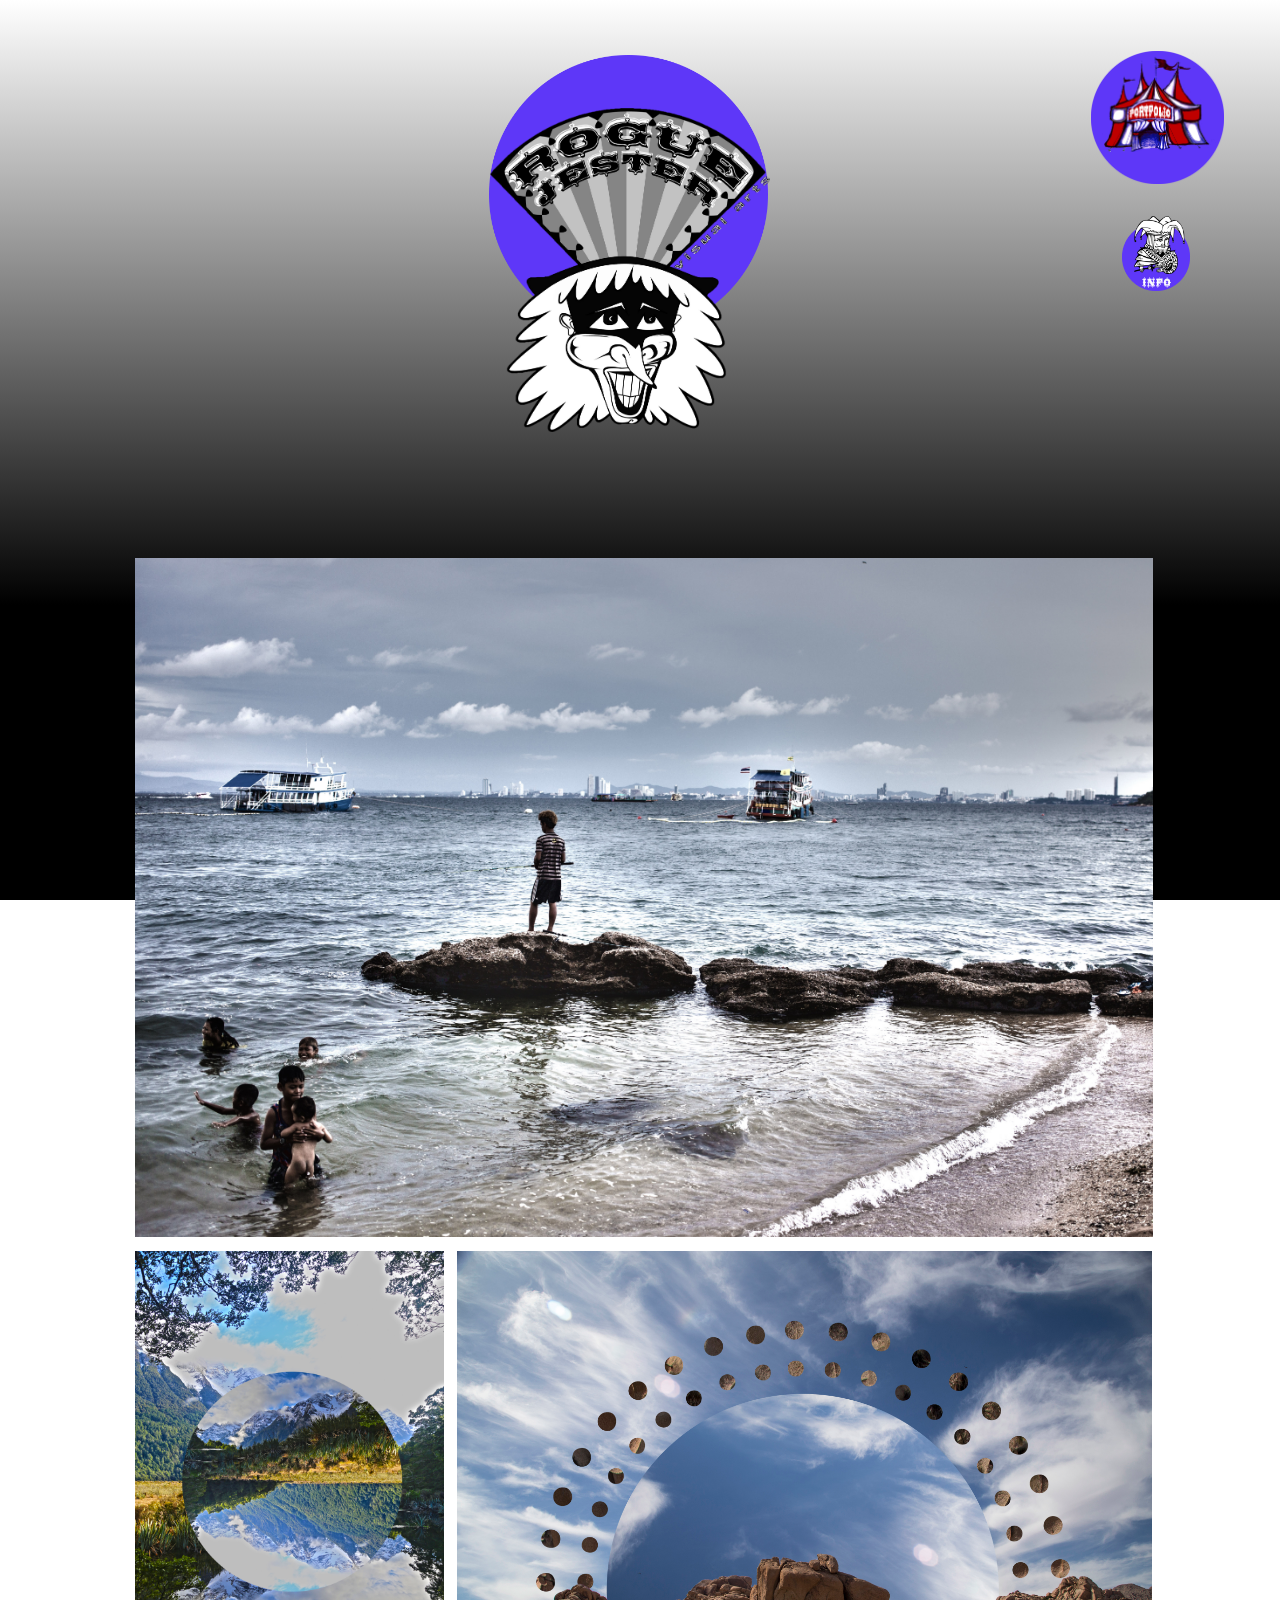
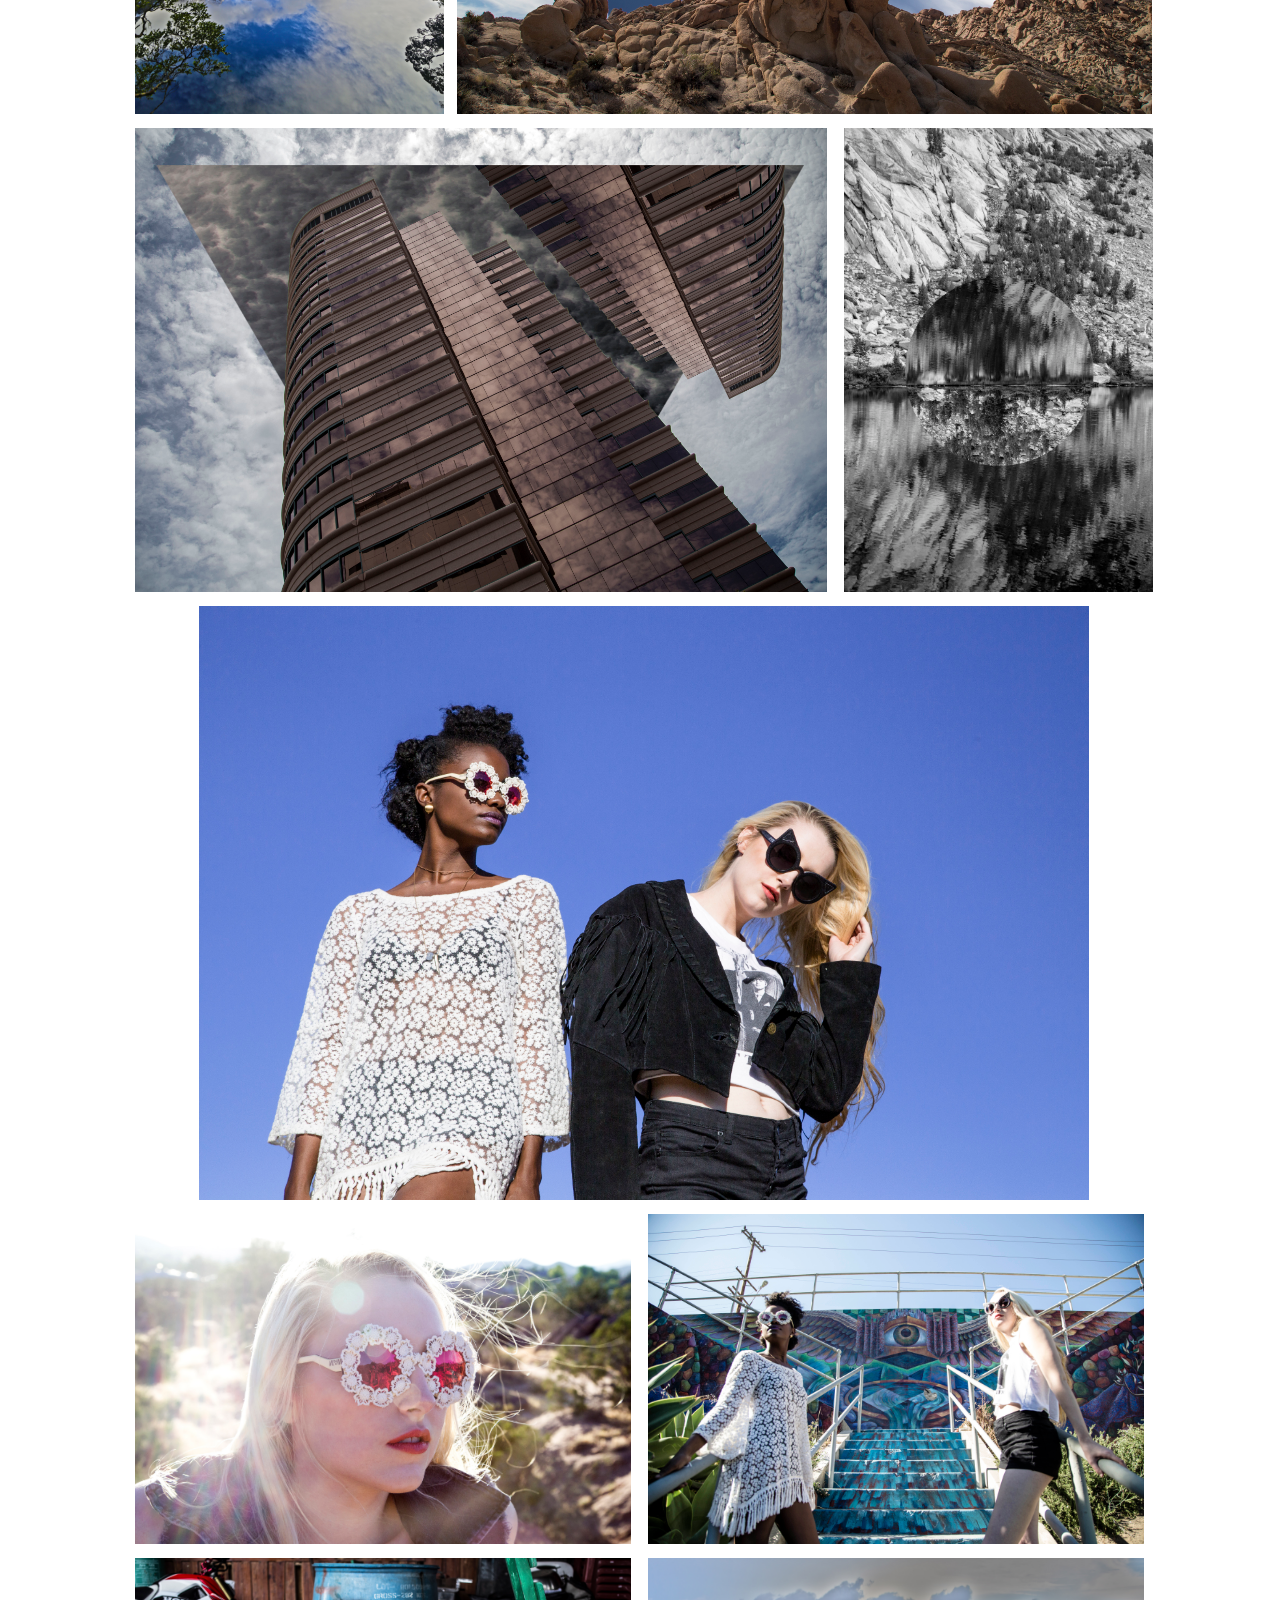
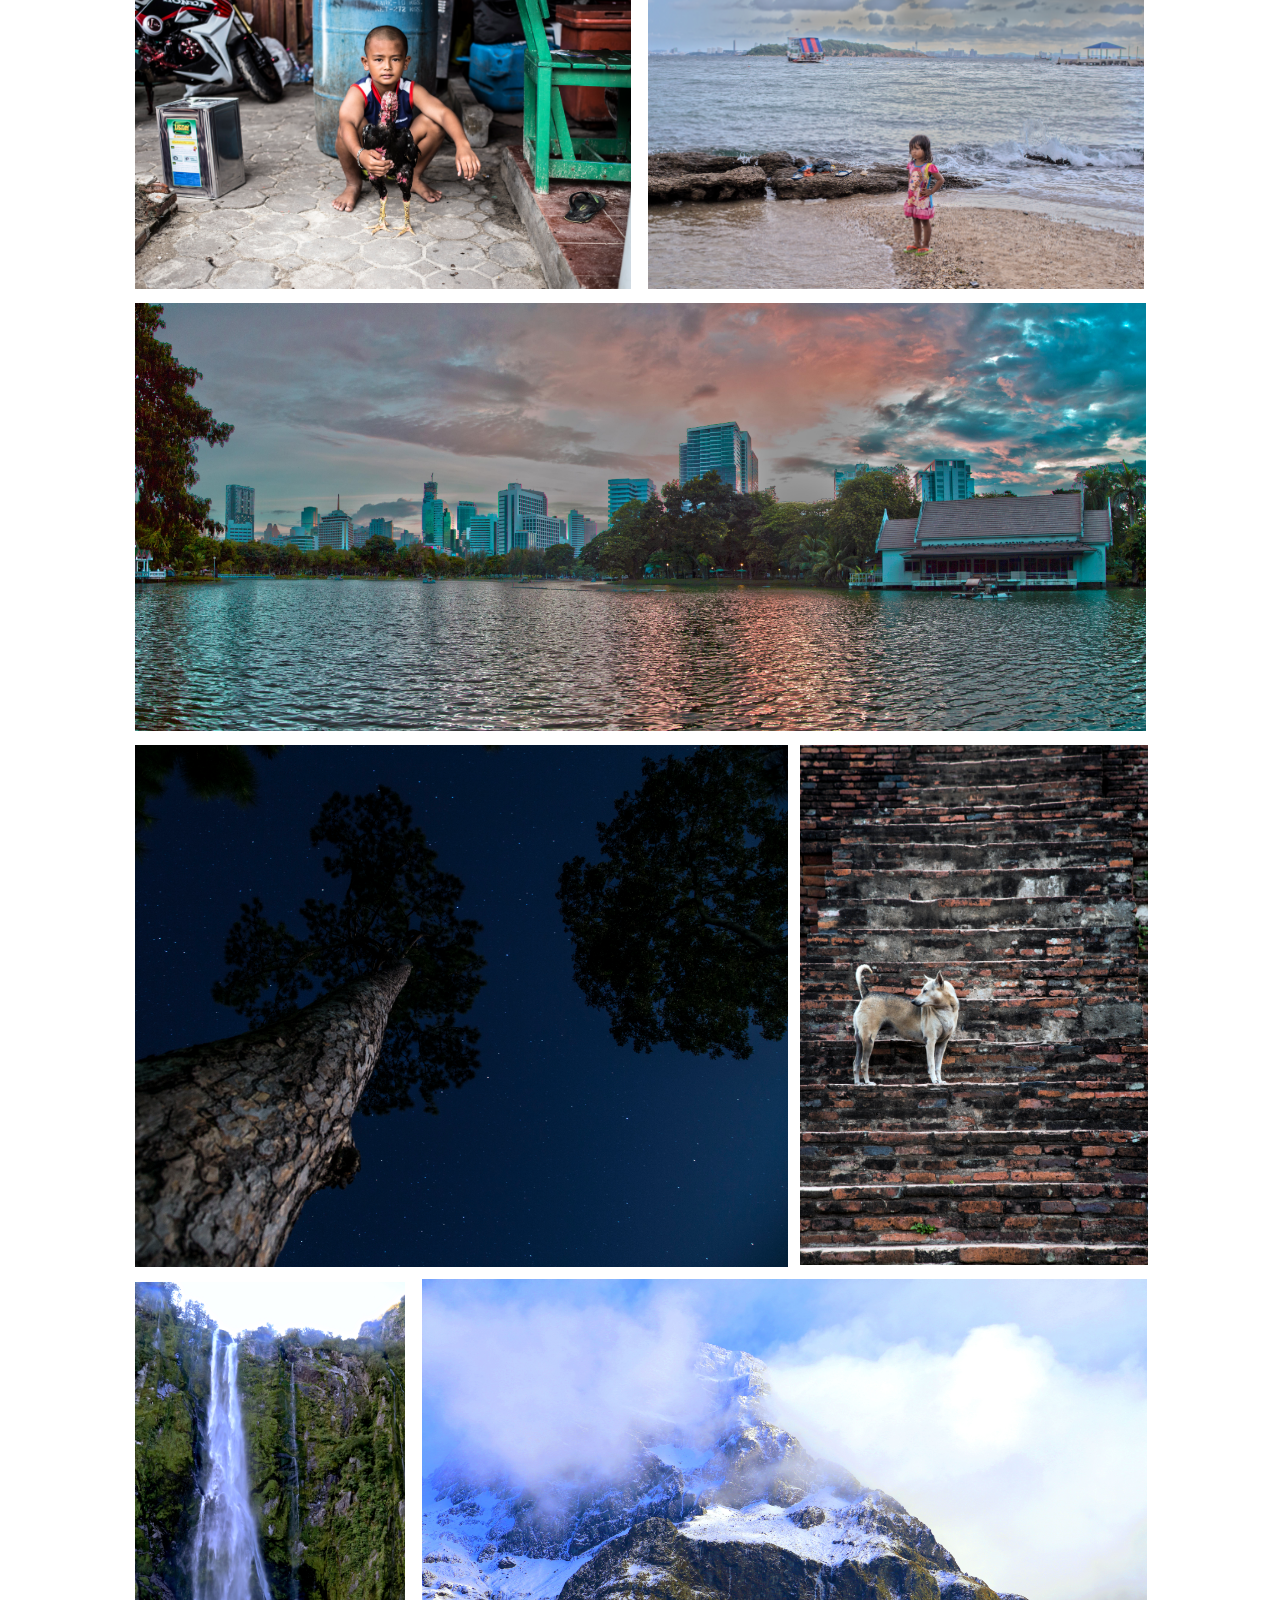
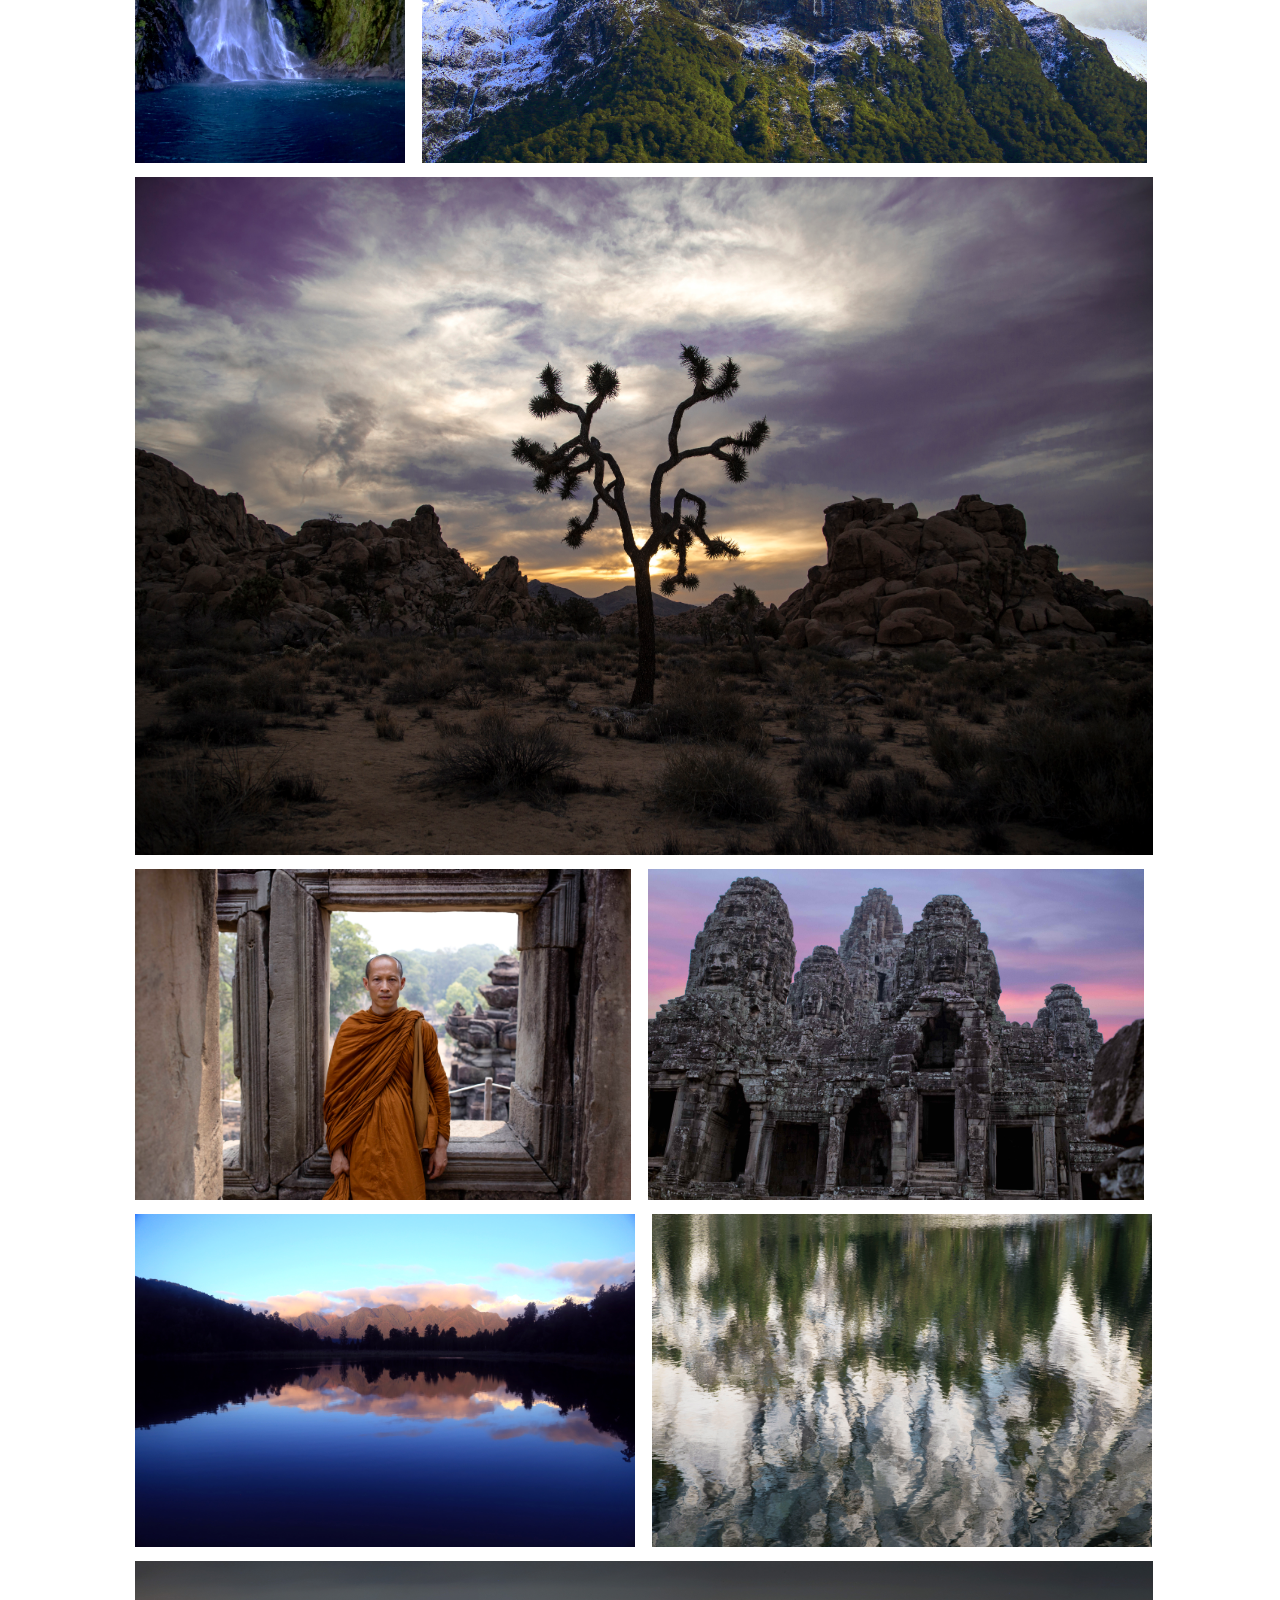
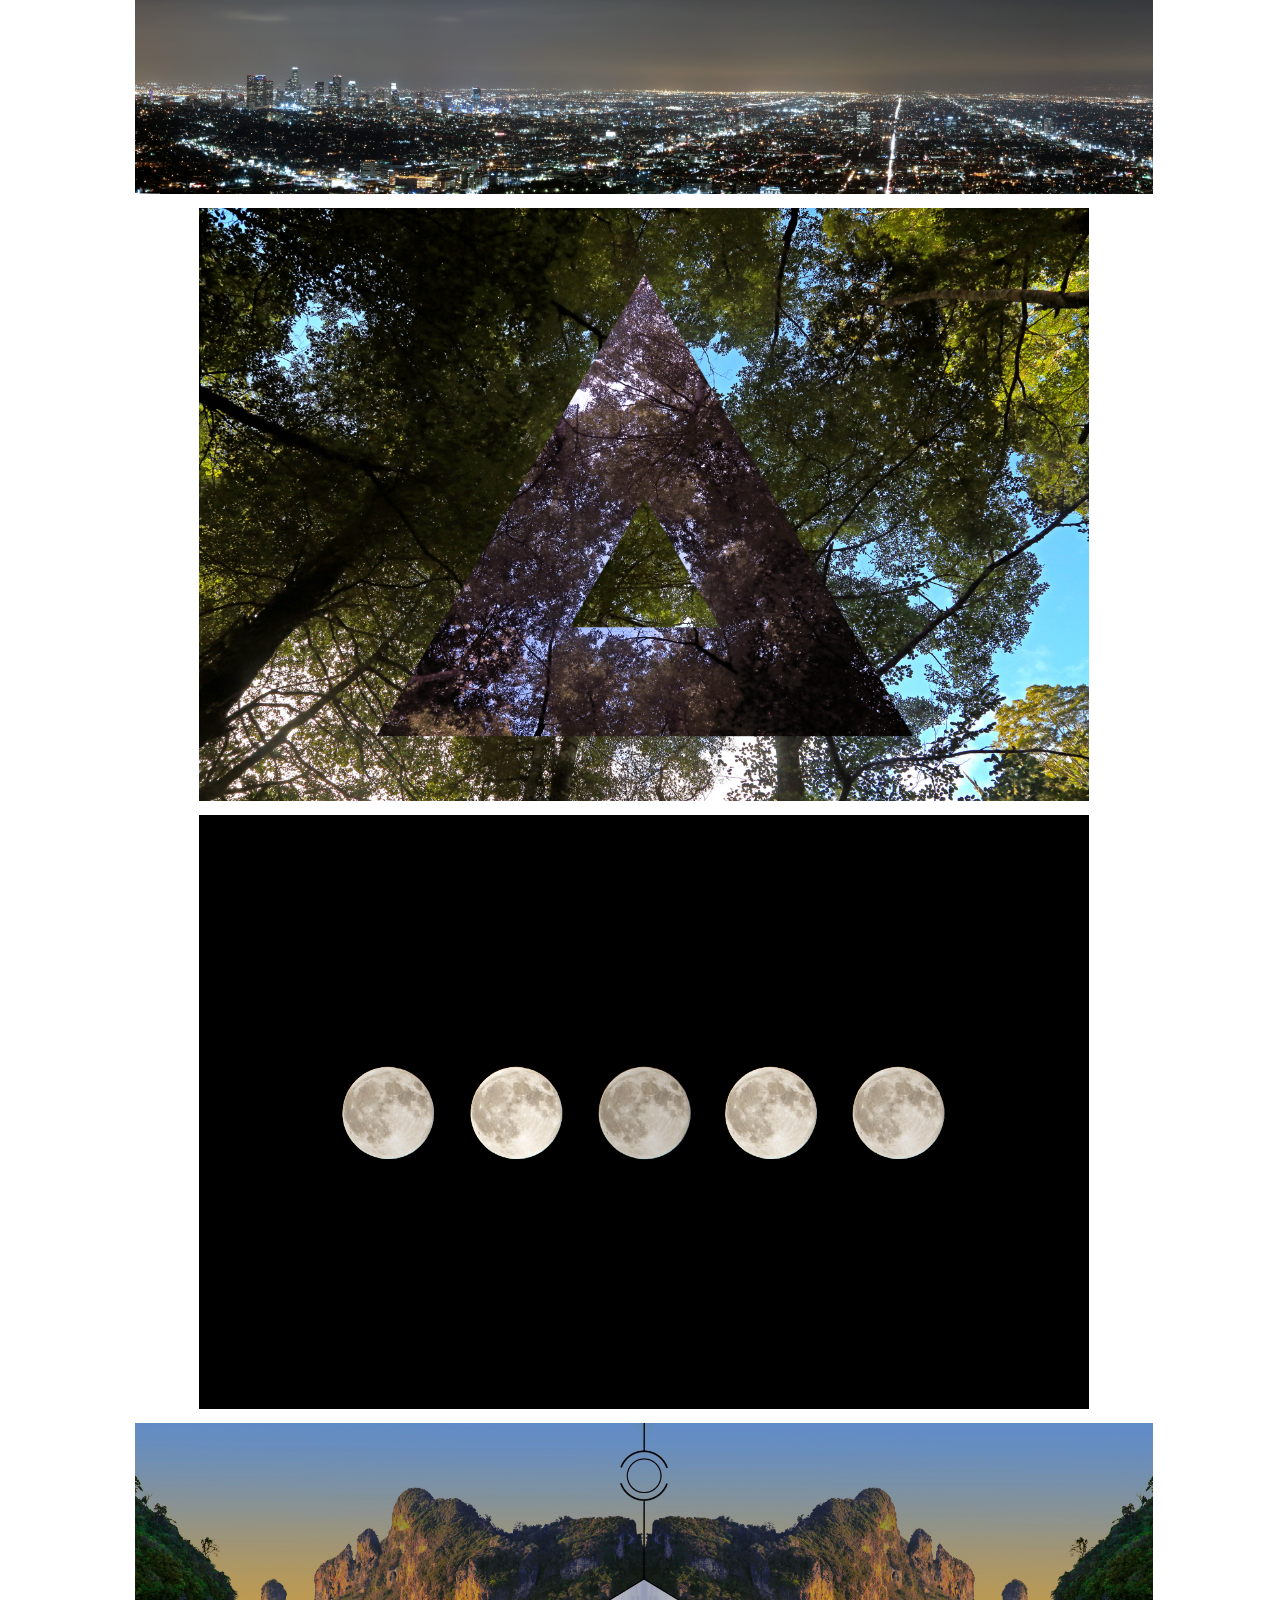
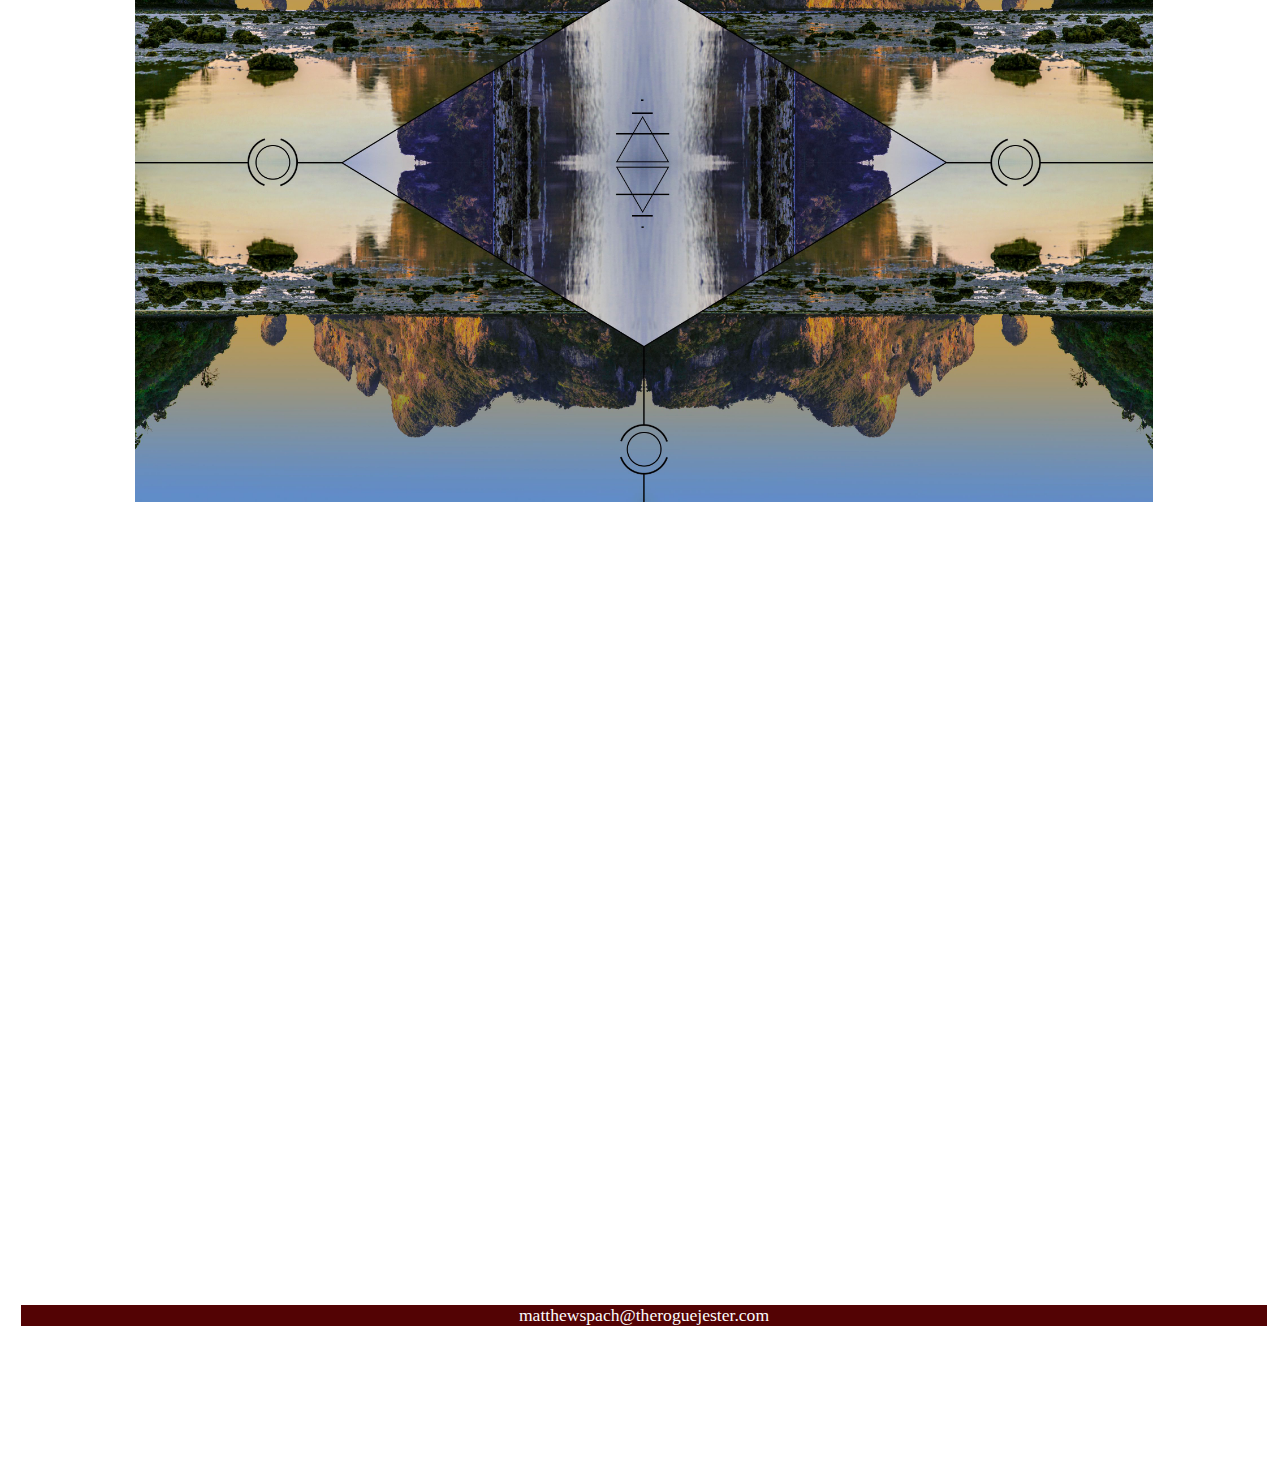
==== portfolio.html @ 05976e5c "first commit" ====
<!doctype html>

<html>

<title> The Rogue Jester - Works by Matthew Spach </title>

<head>


<meta charset="UTF-8">
<link href="StyleSite1.css" rel="stylesheet" type="text/css">

<a href="index.html"><img src="Images/Layer_0.png" alt="" class="rjbw" /></a>
</html>
<a href="portfolio.html"><img src="Images/Portfolio.png" alt="" class="portfolio" /></a><a href="info.html"><img src="Images/Layer_3.png" alt="" width="352" height="403" class="kinginfo"/></a>
<html>

<!--The following script tag downloads a font from the Adobe Edge Web Fonts server for use within the web page. We recommend that you do not modify it.--><script>var __adobewebfontsappname__="dreamweaver"</script><script src="http://use.edgefonts.net/supermercado-one:n4:default.js" type="text/javascript"></script>


</head>

<body class="bodywhole">
<img src="Images/IMG_7487.jpg" alt="" width="4661" height="3107" class="photo1"/>
<img src="Images/NZ3.jpg" alt="" width="3648" height="5472" class="photo5"/>
<img src="Images/SG2.jpg" alt="" width="5472" height="3648" class="photo4"/>
<img src="Images/CS2.jpg" alt="" width="5343" height="3586" class="photo6"/>
<img src="Images/YOS1.jpg" alt="" width="3444" height="5166" class="photo7"/>
<img src="Images/IMG_5198.jpg" alt="" width="5472" height="3648" class="photo8"/>
<img src="Images/IMG_5346.jpg" alt="" width="4957" height="3305" class="photo10"/>
<img src="Images/IMG_5178.jpg" alt="" width="5472" height="3648" class="photo11"/>
<img src="Images/IMG_7354.jpg" alt="" width="4743" height="3162" class="photo22"/>
<img src="Images/IMG_7493.jpg" alt="" width="4006" height="2670" class="photo13"/>
<img src="Images/Bangkok Panorama2.jpg" alt="" width="6748" height="2853" class="photo14"/>
<img src="Images/IMG_7914.jpg" alt="" width="4445" height="3556" class="photo2"/>
<img src="Images/IMG_7765.jpg" alt="" width="3648" height="5472" class="photo3"/>
<img src="Images/MS4.jpg" alt="" width="3072" height="5472" class="photo15"/>
<img src="Images/MS2.jpg" alt="" width="5472" height="3648" class="photo16"/>
<img src="Images/JT6.jpg" alt="" width="5402" height="3601" class="photo18"/>
<img src="Images/Angkor1.jpg" width="4886" height="3258" alt="" class="photo25"/> 
<img src="Images/Angkor2.jpg" width="5280" height="3519" alt="" class="photo26"/> 
<img src="Images/Image 3.jpg" alt="" width="5472" height="3648" class="photo19"/>
<img src="Images/YOS2.jpg" alt="" width="5472" height="3648" class="photo20"/>
<img src="Images/LA Panorama1.jpg" alt="" width="13997" height="3200" class="photo24"/>
 <img src="Images/NZ6.jpg" alt="" width="5472" height="3648" class="photo35"/>
<img src="Images/Moons.jpg" alt="" width="1472" height="982" class="photo36"/>
<img src="Images/PhiPhi.jpg" alt="" width="3600" height="2400" class="photo18"/>

<div class="videocontainer"><iframe src="https://www.youtube.com/embed/09tXcFkBZLk?rel=0" width="1280" height="720" frameborder="0" class="video1" allowfullscreen></iframe></div>


<footer class="foot"> matthewspach@theroguejester.com </footer>
</body>
</html>
---- StyleSite1.css ----
@charset "UTF-8";
.homeimage {
	width: 80%;
	height: 97%;
	margin-left: 10%;
}
.foot {
	text-align: center;
	font-size: 1.1em;
	;
	;
	font-weight: 400;
	color: #FCFCFC;
	font-family: supermercado-one;
	font-style: normal;
	margin-top: 5%;
	margin-bottom: 12%;
	background-color: #530304;
	margin-left: 1%;
	margin-right: 1%;
}
.rjbw {
	width: 22%;
	height: 0%;
	float: left;
	margin-left: 32%;
	margin-bottom: 4%;
	margin-top: 2%;
	background-image: url(Images/Home.png);
	padding-left: 75px;
	padding-right: 75px;
	padding-bottom: 75px;
	padding-top: 75px;
	background-size: 65% auto;
	background-repeat: no-repeat;
	background-position: 49% 11%;
	-webkit-transition: all 1s ease-in-out 0s;
	-o-transition: all 1s ease-in-out 0s;
	transition: all 1s ease-in-out 0s;
}
.rjbw:hover {
	background-position: 49% 78%;
}
.navhome {
	font-family: supermercado-one;
	font-style: normal;
	font-weight: 400;
	font-size: 5em;
	margin-right: 0%;
	background-color: #605F5F;
	float: left;
}
.bodywhole {
	background-position: 0% 0%;
	background-size: cover;
	background-repeat: no-repeat;
	background-attachment: fixed;
	background-image: -webkit-linear-gradient(90deg,rgba(0,0,0,1.00) 32.80%,rgba(255,255,255,1.00) 100%);
	background-image: -moz-linear-gradient(90deg,rgba(0,0,0,1.00) 32.80%,rgba(255,255,255,1.00) 100%);
	background-image: -o-linear-gradient(90deg,rgba(0,0,0,1.00) 32.80%,rgba(255,255,255,1.00) 100%);
	background-image: linear-gradient(0deg,rgba(0,0,0,1.00) 32.80%,rgba(255,255,255,1.00) 100%);
	max-width: 2000px;
	margin-right: 0px;
	min-width: 280px;
}
.portfolio {
	float: right;
	padding-top: 3%;
	padding-left: 5%;
	padding-bottom: 4%;
	padding-right: 5%;
	background-image: url(Images/Layer_2.png);
	background-repeat: no-repeat;
	background-size: 55% auto;
	background-position: 48% 70%;
	width: 9%;
	-webkit-transition: all 1s ease-in-out 0s;
	-o-transition: all 1s ease-in-out 0s;
	transition: all 1s ease-in-out 0s;
}
.portfolio:hover {
	width: 15%;
	height: inherit;
	background-position: 47% 50%;
}
.kinginfo {
	float: right;
	width: 4%;
	padding-top: 0%;
	padding-right: 2%;
	padding-bottom: 5%;
	padding-left: 2%;
	height: auto;
	background-image: url(Images/INFO.png);
	background-repeat: no-repeat;
	background-size: 67% auto;
	background-position: 41% 13%;
	-webkit-transition: all 1s ease-in-out 0s;
	-o-transition: all 1s ease-in-out 0s;
	transition: all 1s ease-in-out 0s;
	margin-top: 1%;
	margin-left: 4%;
	margin-right: 5.5%;
}
.kinginfo:hover {
	width: 10%;
	background-position: 35% 65%;
}
.photo1 {
	width: 80%;
	height: auto;
	margin-left: 10%;
}
.photo2 {
	width: 51.3%;
	height: auto;
	margin-left: 10%;
	float: left;
	padding-top: 0px;
	margin-top: 10px;
}
.photo3 {
	height: auto;
	width: 27.3%;
	margin-left: 1%;
	margin-top: 10px;
}
.photo4 {
	height: auto;
	width: 54.6%;
	margin-top: 10px;
	margin-left: 1%;
	margin-right: 0%;
}
.photo5 {
	height: auto;
	width: 24.3%;
	margin-top: 10px;
	margin-left: 10%;
	float: left;
}
.photo6 {
	height: auto;
	width: 54.4%;
	margin-top: 10px;
	margin-left: 10%;
}
.photo7 {
	height: auto;
	width: 24.3%;
	margin-left: 1%;
	margin-top: 10px;
	margin-right: 0%;
}
.photo8 {
	height: auto;
	width: 70
.%;
	margin-top: 10px;
	margin-left: 15%;
	width: 70%;
}
.photo10 {
	height: auto;
	width: 39%;
	margin-left: 10%;
	margin-top: 10px;
}
.photo11 {
	height: auto;
	width: 39%;
	margin-left: 1%;
}
.photo13 {
	height: auto;
	width: 39%;
	margin-left: 1%;
	margin-top: 10px;
}
.photo14 {
	margin-left: 10%;
	margin-top: 10px;
	height: auto;
	width: 79.5%;
}
.photo15 {
	height: auto;
	width: 21.2%;
	margin-left: 10%;
	margin-top: 10px;
}
.photo16 {
	margin-top: 10px;
	margin-left: 1%;
	height: auto;
	width: 57%;
}
.photo18 {
	height: auto;
	width: 80%;
	margin-top: 10px;
	margin-left: 10%;
}
.photo19 {
	margin-top: 10px;
	margin-left: 10%;
	height: auto;
	width: 39.3%;
}
.photo20 {
	height: auto;
	width: 39.3%;
	margin-left: 1%;
	margin-top: 10px;
}
.photo22 {
	margin-top: 10px;
	margin-left: 10%;
	height: auto;
	width: 39%;
}
.photo24 {
	margin-top: 10px;
	margin-left: 10%;
	height: auto;
	width: 80%;
}
.photo25 {
	margin-left: 10%;
	margin-top: 10px;
	width: 39%;
	height: auto;
}
.photo26 {
	margin-left: 1%;
	width: 39%;
	height: auto;
}
.photo35 {
	margin-top: 10px;
	margin-left: 15%;
	height: auto;
	width: 70%;
}
.photo36 {
	height: auto;
	width: 70%;
	margin-top: 10px;
	margin-left: 15%;
}
.video1 {
	visibility: visible;
}
.videocontainer {
	position: relative;
	padding-top: 10px;
	overflow-x: hidden;
	overflow-y: hidden;
	padding-bottom: 56.25%;
	margin-right: 10%;
	margin-left: 10%;
	max-width: 1280px;
	margin-top: 10px;
	max-height: 720px;
}
.videocontainer iframe {
	position: absolute;
	width: 100%;
	height: 100%;
}

@media (min-width:700px) and (max-width:1550px){
}

@media (min-width: 1550px){
.kinginfo {
	float: right;
	width: 5%;
	padding-right: 2%;
	padding-bottom: 7%;
	padding-left: 2%;
	height: auto;
	background-image: url(Images/INFO.png);
	background-repeat: no-repeat;
	background-size: 62% auto;
	background-position: 41% 28%;
	-webkit-transition: all 1s ease-in-out 0s;
	-o-transition: all 1s ease-in-out 0s;
	transition: all 1s ease-in-out 0s;
	margin-left: 13%;
	margin-top: -1px;
}
.rjbw:hover {
	background-position: 49% 85%;
}
.kinginfo:hover {
	width: 10%;
	background-position: 40% 48%;
}
}

@media (max-width:700px){
.rjbw {
	width: 25%;
	background-image: url(Images/Home.png);
	background-size: 78% auto;
	background-repeat: no-repeat;
	background-position: 54% 11%;
	-webkit-transition: all 1s ease-in-out 0s;
	-o-transition: all 1s ease-in-out 0s;
	transition: all 1s ease-in-out 0s;
	padding-top: 10%;
	padding-left: 6%;
	padding-right: 5%;
	padding-bottom: 10%;
	height: auto;
	margin-left: 0px;
	margin-top: 0px;
	margin-right: 0px;
}
.rjbw:hover {
	background-position: 54% 78%;
}
.portfolio {
	float: left;
	padding-top: 10%;
	padding-left: 4%;
	padding-bottom: 10%;
	padding-right: 4%;
	background-image: url(Images/Layer_2.png);
	background-repeat: no-repeat;
	background-size: 61% auto;
	background-position: 46% 60%;
	width: 20%;
	-webkit-transition: all 1s ease-in-out 0s;
	-o-transition: all 1s ease-in-out 0s;
	transition: all 1s ease-in-out 0s;
	height: auto;
	margin-left: 0px;
	margin-top: 0px;
	margin-right: -5%;
	margin-bottom: 0px;
	min-width: 0px;
	right: auto;
}
.portfolio:hover {
	width: 24%;
	height: auto;
	background-position: 45% 50%;
}
.kinginfo {
	float: left;
	width: 9%;
	padding-top: 15%;
	padding-right: 5%;
	padding-bottom: 10%;
	padding-left: 3%;
	height: auto;
	background-image: url(Images/INFO.png);
	background-repeat: no-repeat;
	background-size: 60% auto;
	background-position: 28% 68%;
	-webkit-transition: all 1s ease-in-out 0s;
	-o-transition: all 1s ease-in-out 0s;
	transition: all 1s ease-in-out 0s;
}
.kinginfo:hover {
	width: 12%;
	background-position: 30% 66%;
	padding-top: 11%;
}
.foot {
	text-align: center;
	font-size: 0.8em;
	;
	;
	font-weight: 400;
	color: #FCFCFC;
	font-family: supermercado-one;
	font-style: normal;
	margin-top: 5%;
	margin-bottom: 12%;
	background-color: #530304;
}
.relax {
	font-size: small;
}
}
.infoimage {
	width: 70%;
	height: auto;
	margin-left: 15%;
	float: left;
	margin-right: 15%;
}
.bodytext {
	font-family: supermercado-one;
	font-size: large;
	font-style: normal;
	font-weight: 400;
	border: medium solid #AB0510;
	width: 90%;
	height: auto;
	margin-bottom: 3%;
	padding-left: 11px;
	margin-top: 10px;
	clear: left;
	padding-right: 11px;
}
.aboutparagraph {
	width: 80%;
	margin-left: 11%;
	font-family: supermercado-one;
	font-style: normal;
	font-weight: 400;
}
.jester {
	width: 50%;
	height: 50%;
	margin-left: 24%;
	margin-top: 10px;
}
.relax {
	text-align: center;
}
.photo27 {
}
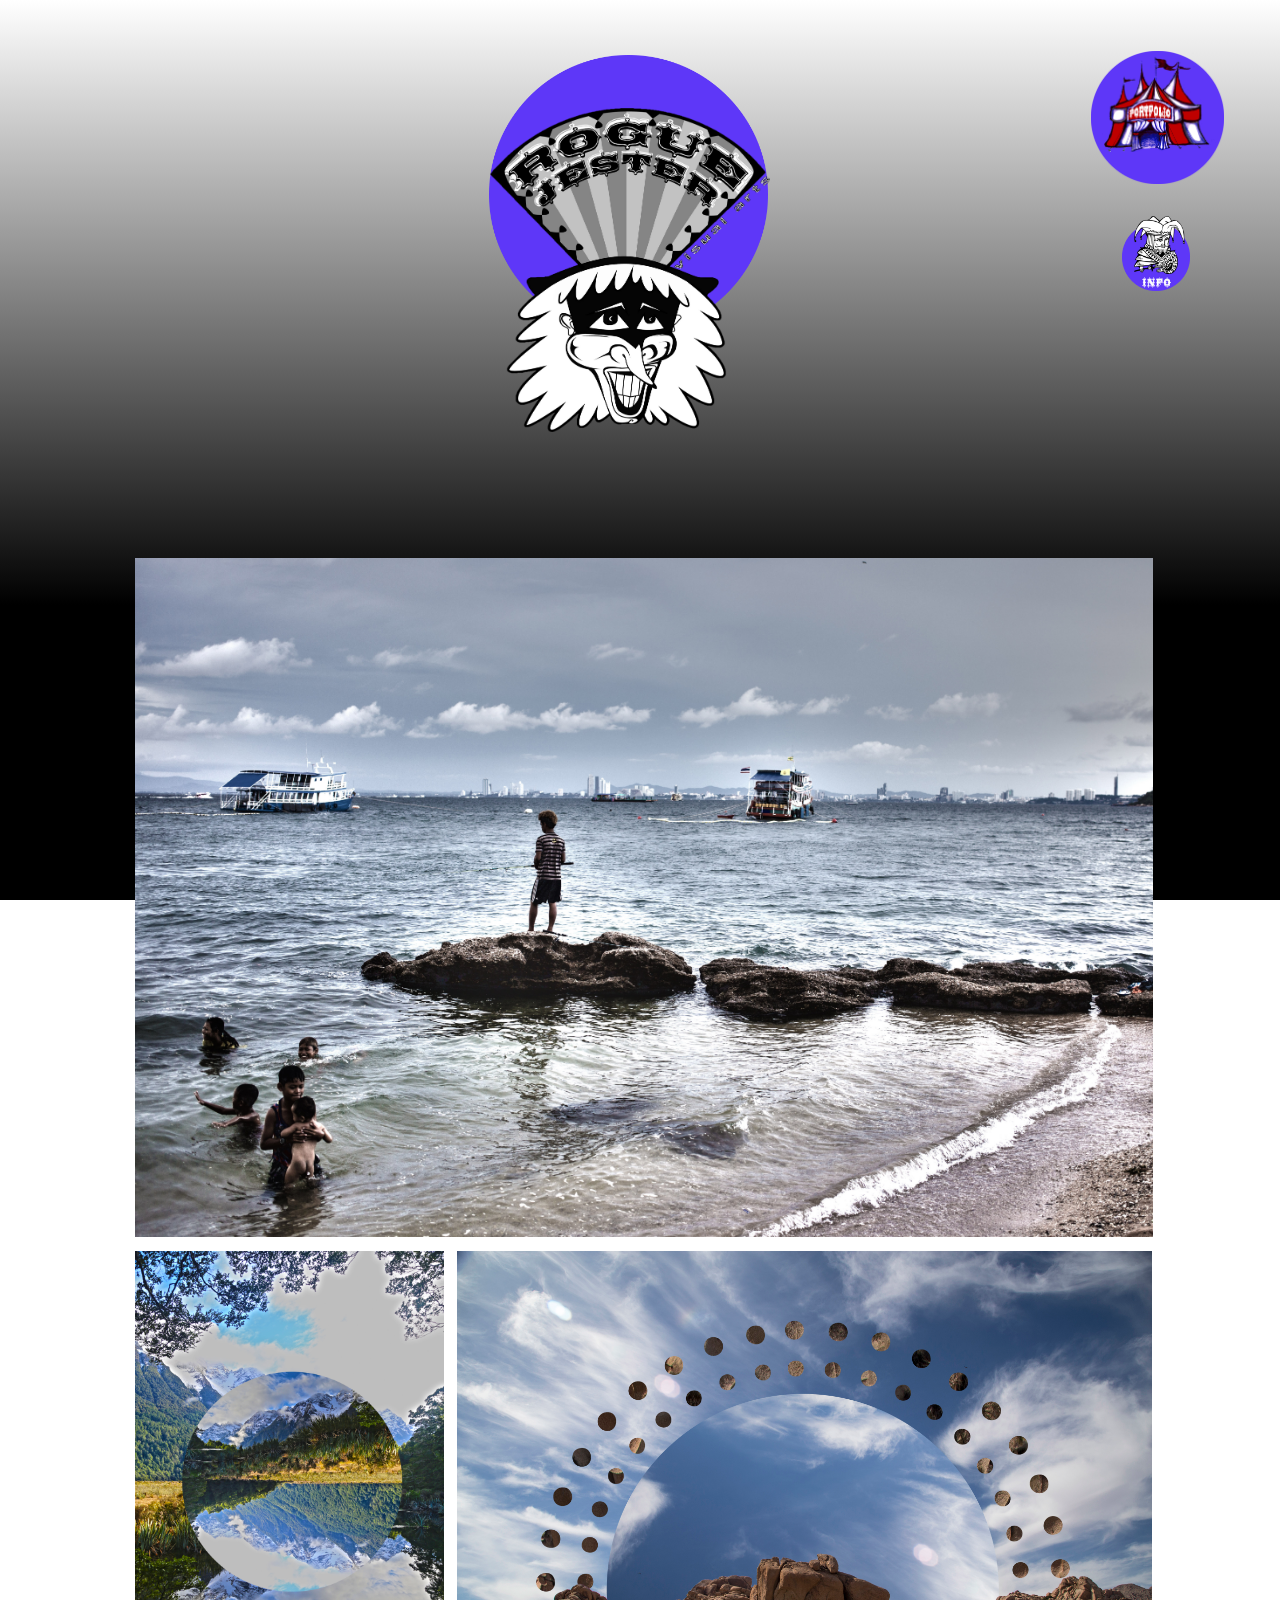
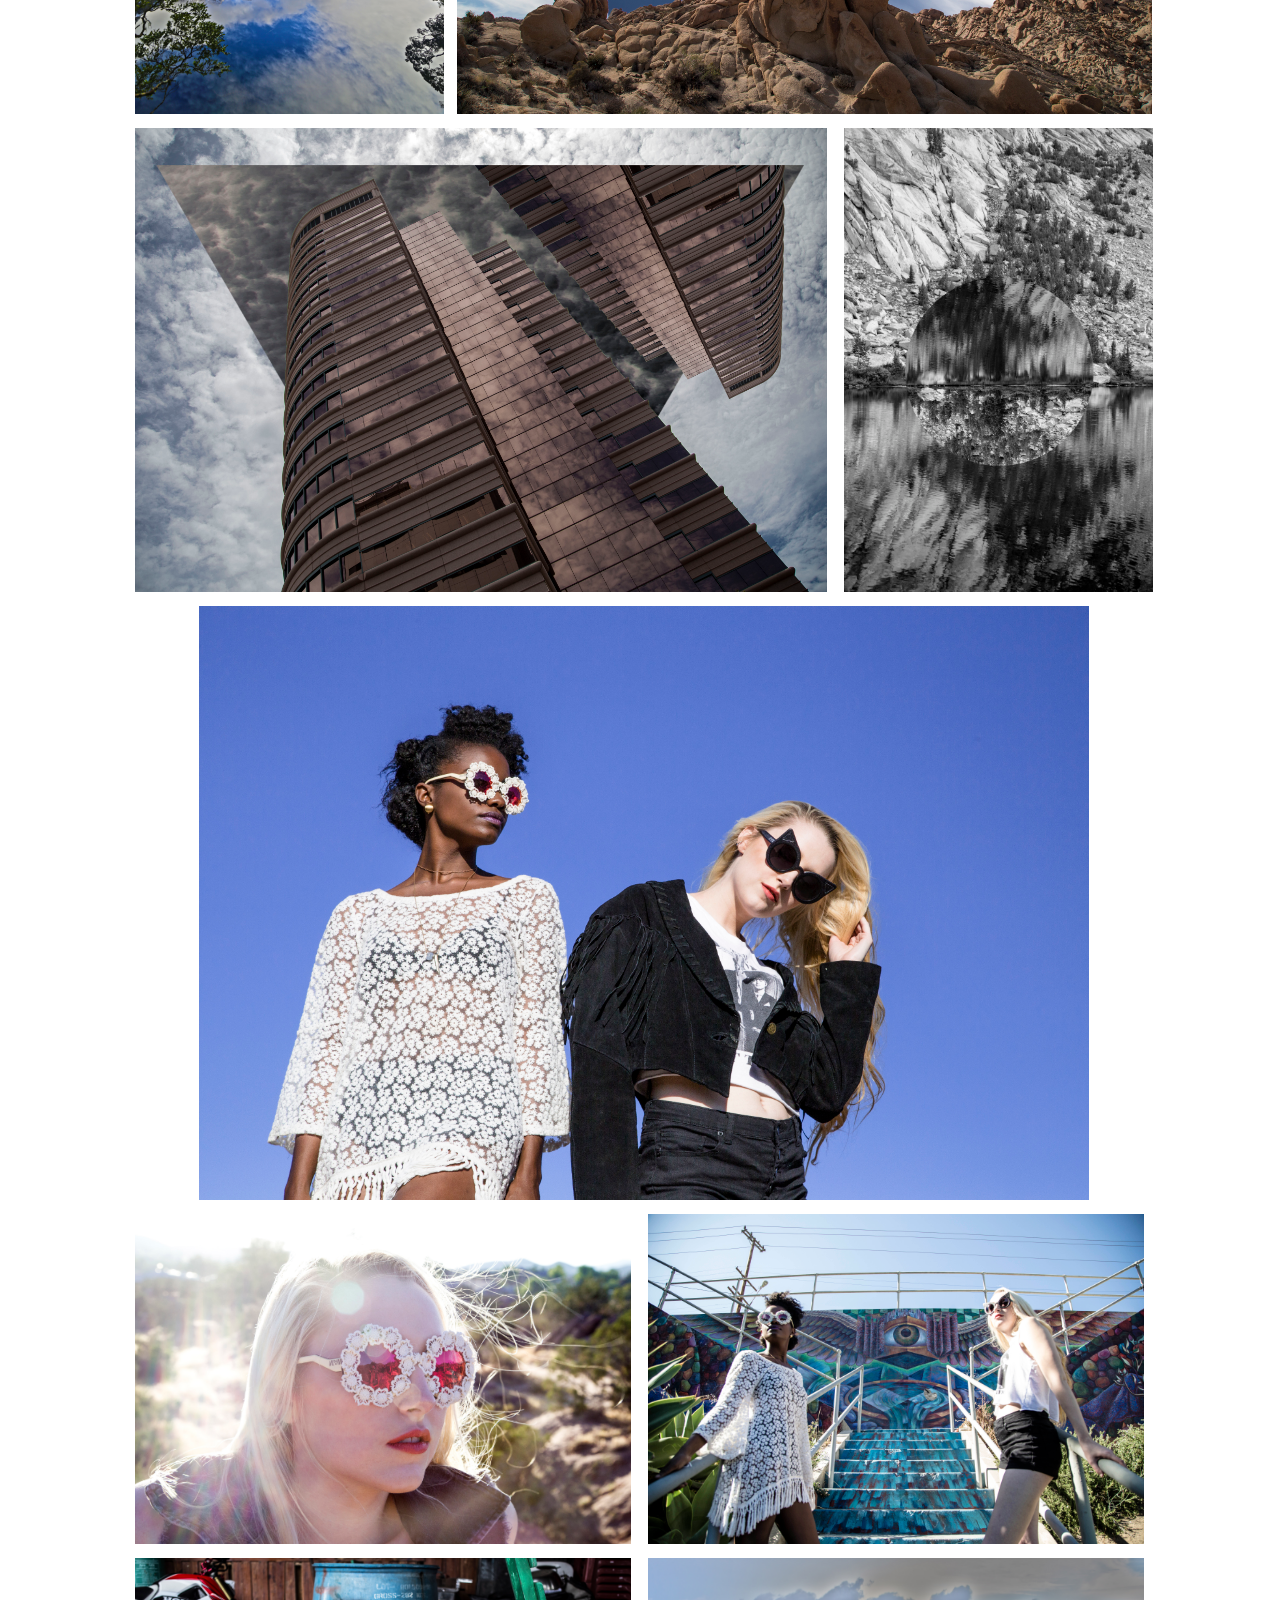
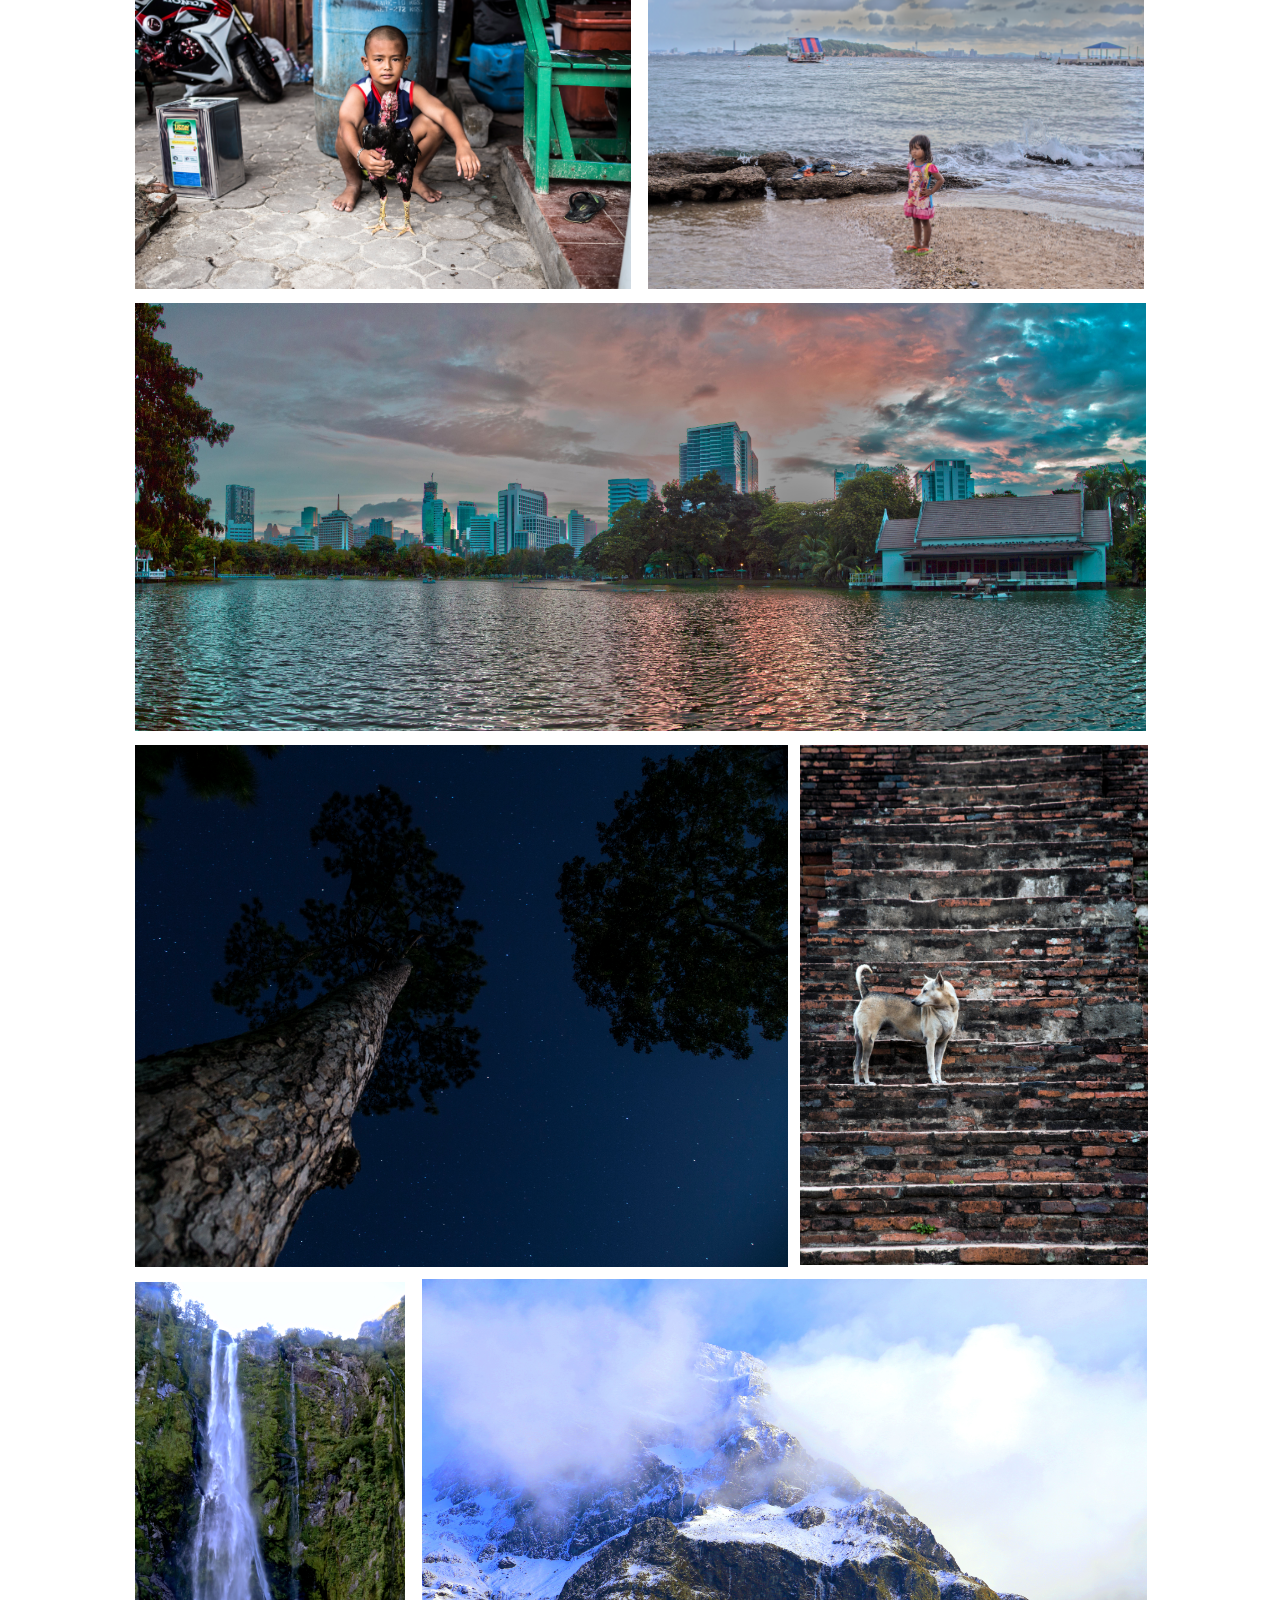
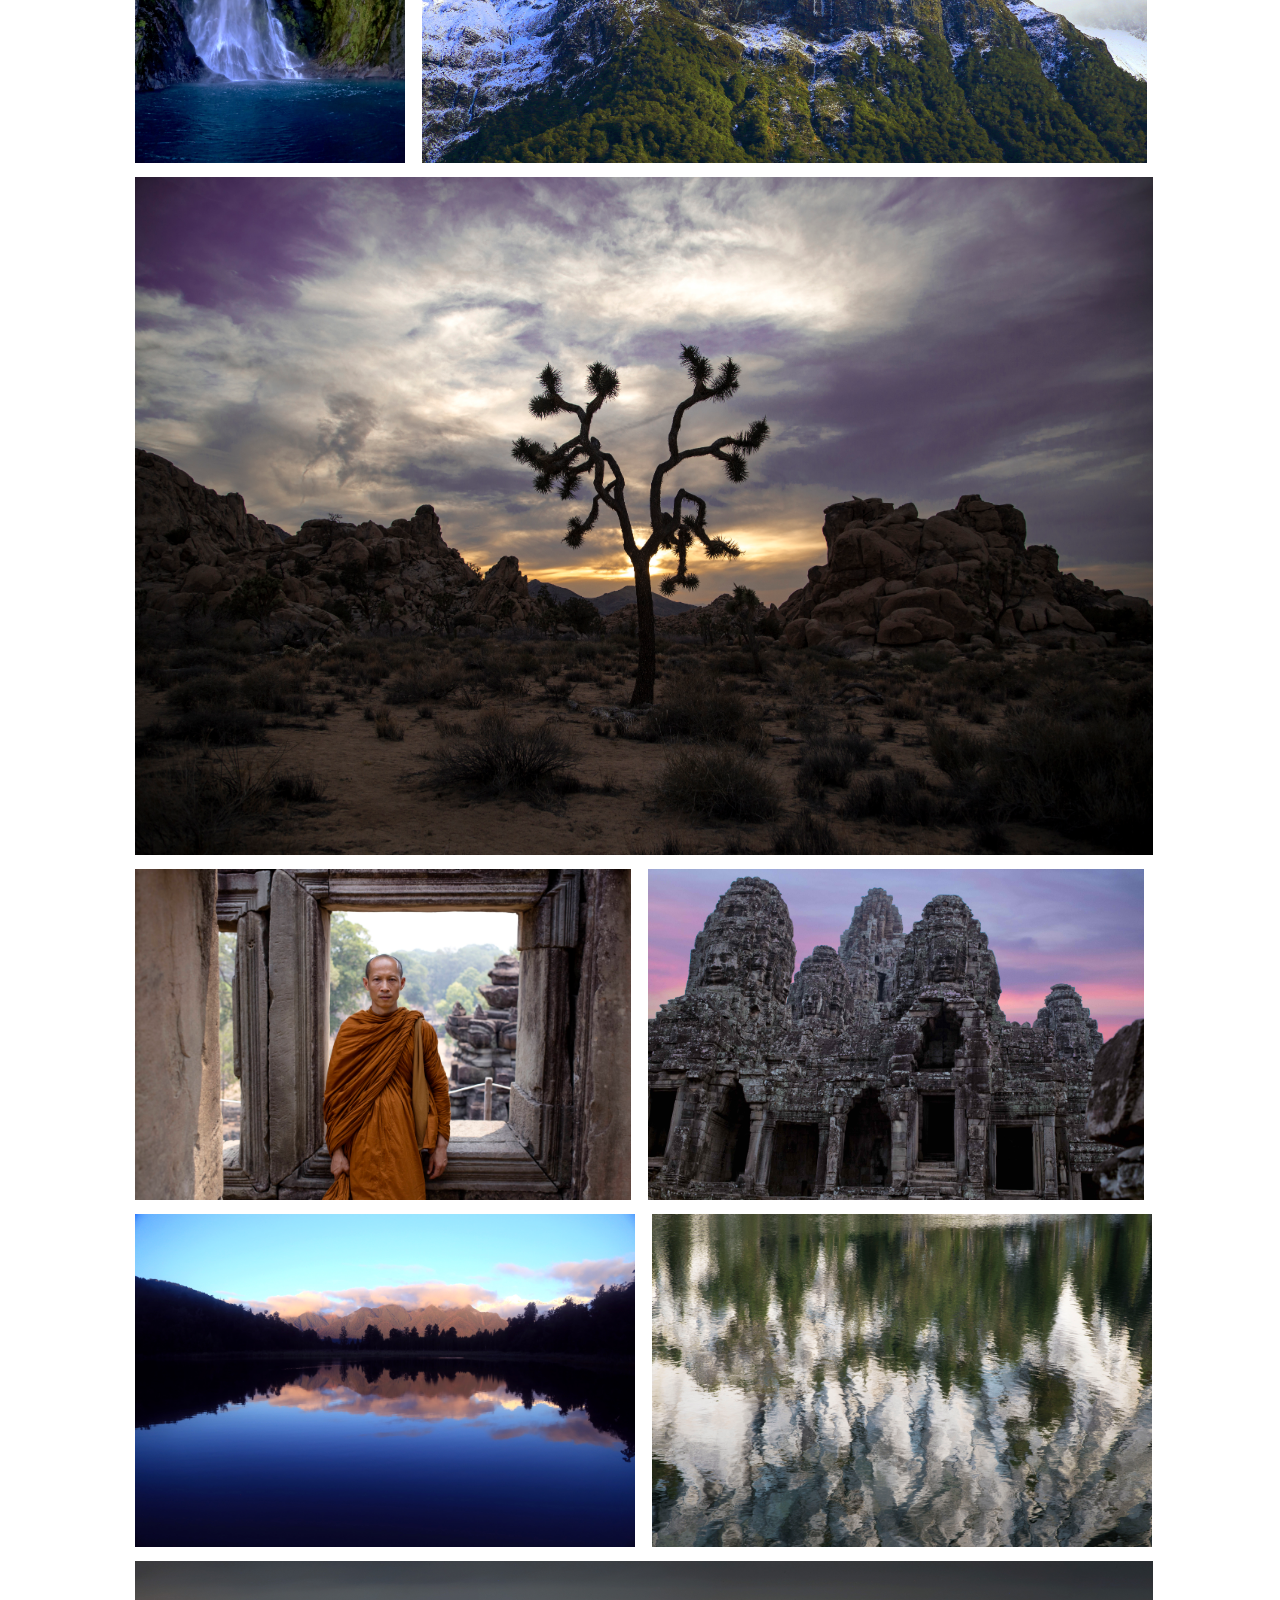
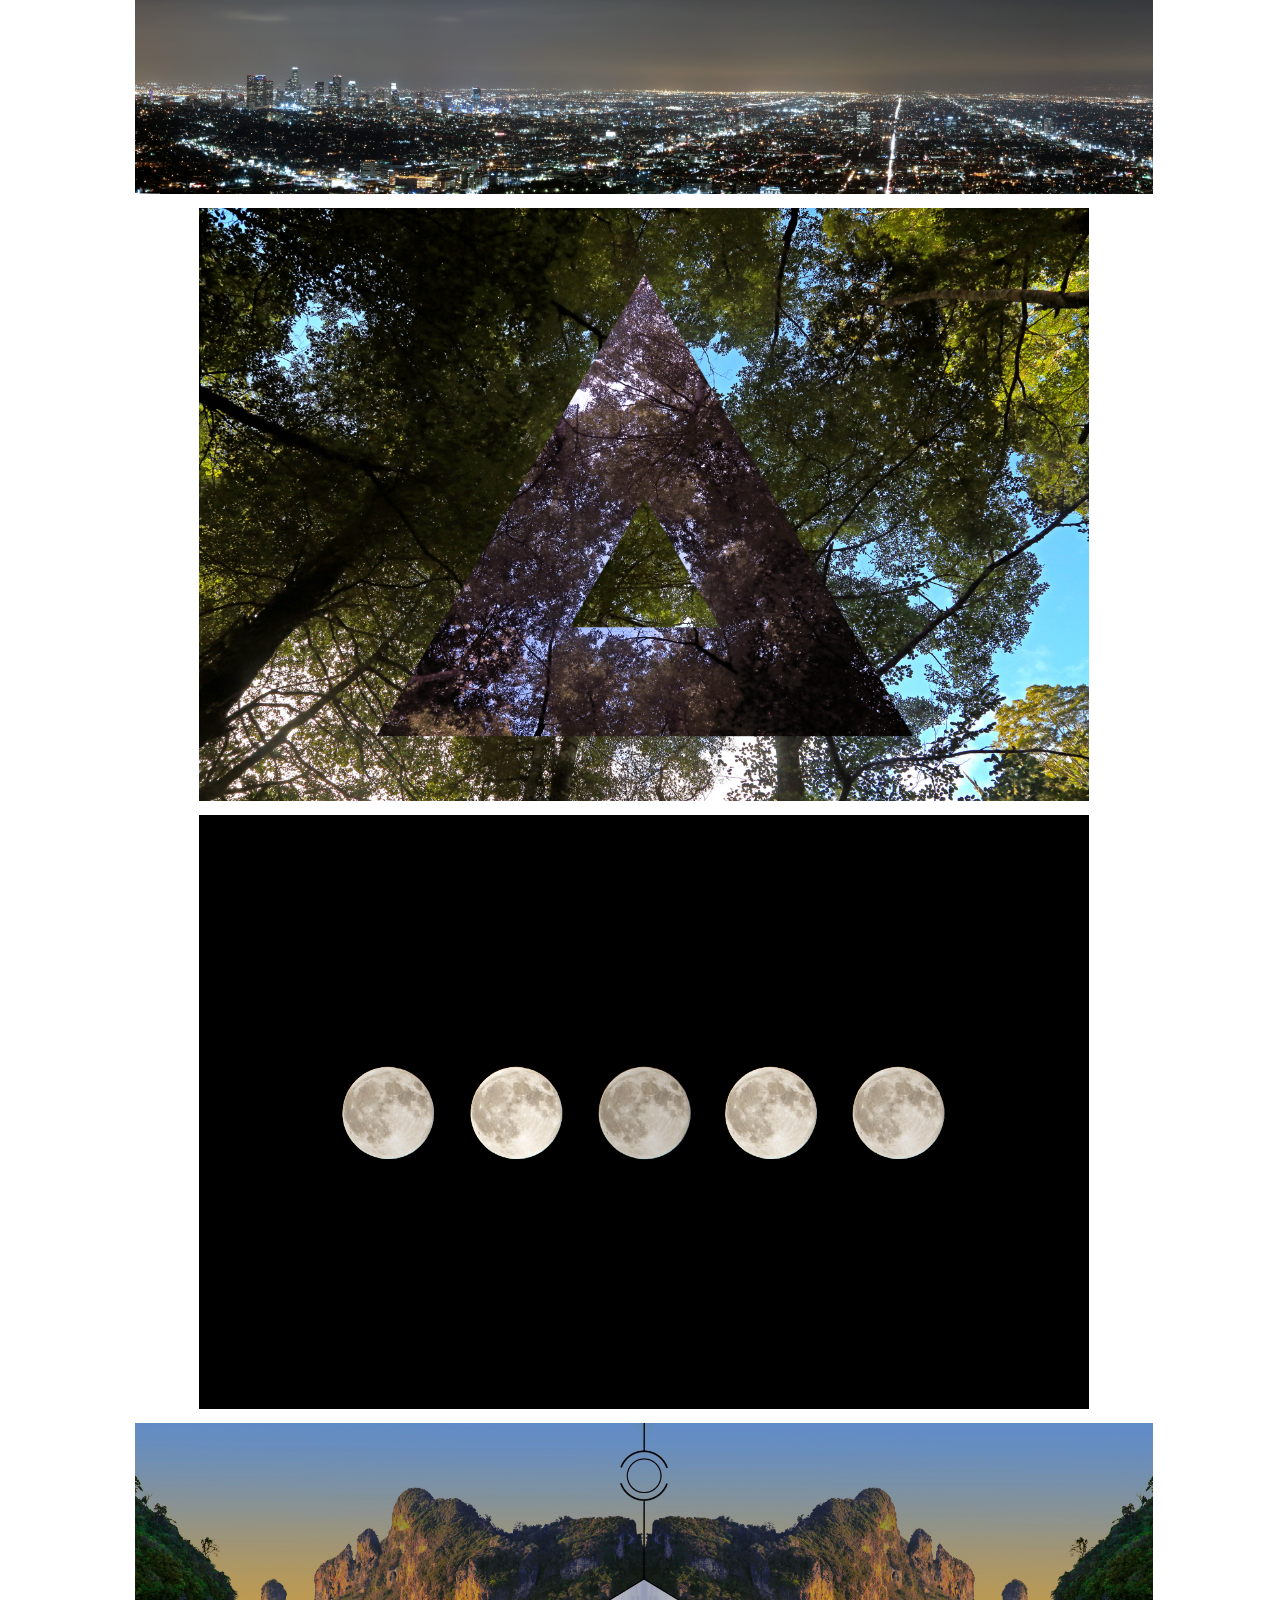
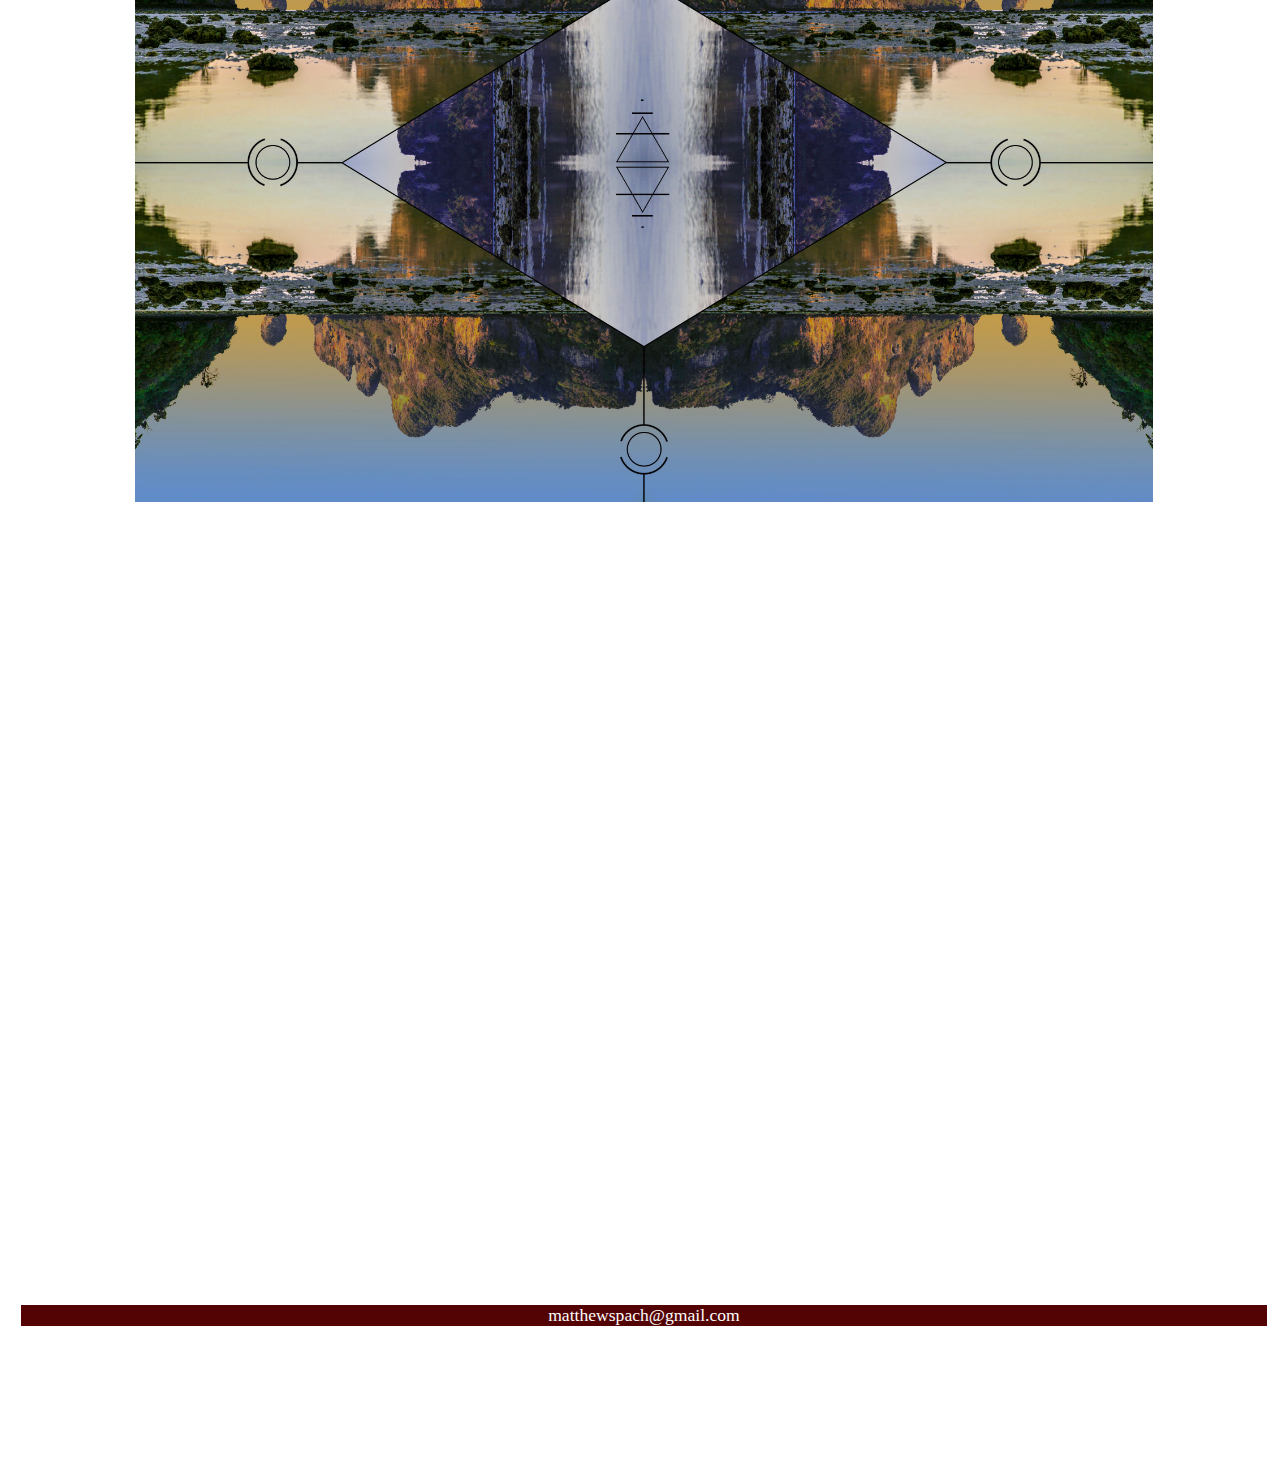
==== commit 0193859f: "change email adress on html" ====
--- a/portfolio.html
+++ b/portfolio.html
@@ -37,8 +37,8 @@
 <img src="Images/MS4.jpg" alt="" width="3072" height="5472" class="photo15"/>
 <img src="Images/MS2.jpg" alt="" width="5472" height="3648" class="photo16"/>
 <img src="Images/JT6.jpg" alt="" width="5402" height="3601" class="photo18"/>
-<img src="Images/Angkor1.jpg" width="4886" height="3258" alt="" class="photo25"/> 
-<img src="Images/Angkor2.jpg" width="5280" height="3519" alt="" class="photo26"/> 
+<img src="Images/Angkor1.jpg" width="4886" height="3258" alt="" class="photo25"/>
+<img src="Images/Angkor2.jpg" width="5280" height="3519" alt="" class="photo26"/>
 <img src="Images/Image 3.jpg" alt="" width="5472" height="3648" class="photo19"/>
 <img src="Images/YOS2.jpg" alt="" width="5472" height="3648" class="photo20"/>
 <img src="Images/LA Panorama1.jpg" alt="" width="13997" height="3200" class="photo24"/>
@@ -49,6 +49,6 @@
 <div class="videocontainer"><iframe src="https://www.youtube.com/embed/09tXcFkBZLk?rel=0" width="1280" height="720" frameborder="0" class="video1" allowfullscreen></iframe></div>
 
 
-<footer class="foot"> matthewspach@theroguejester.com </footer>
+<footer class="foot"> matthewspach@gmail.com </footer>
 </body>
 </html>
